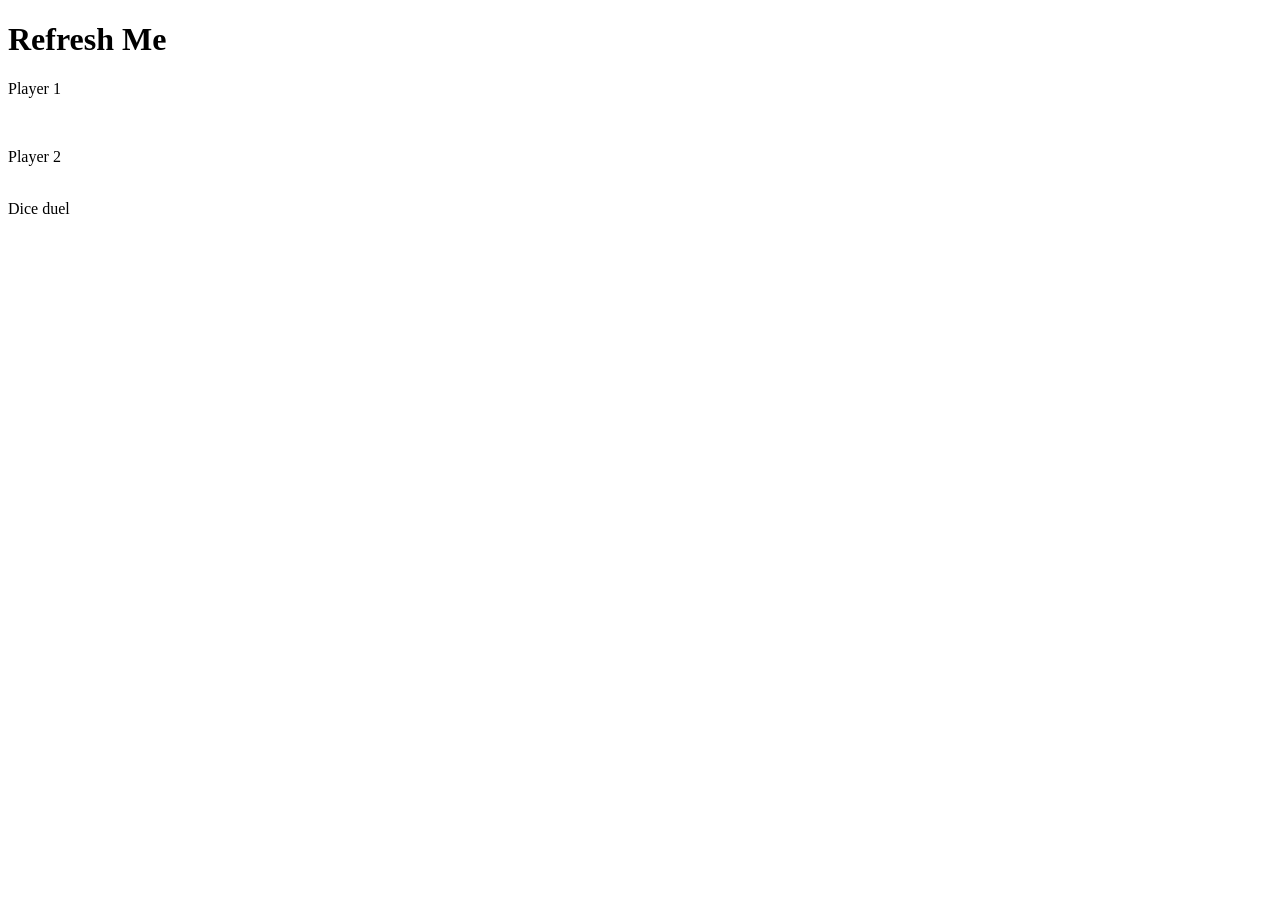
==== dicee.html @ 5a373e52 "first commit" ====
<!DOCTYPE html>
<html lang="en" dir="ltr">
  <head>
    <meta charset="utf-8" />
    <title>Dice duel</title>
    <link rel="stylesheet" href="styles.css" />
    <link
      href="https://fonts.googleapis.com/css?family=Indie+Flower|Lobster"
      rel="stylesheet"
    />
  </head>
  <body>
    <div class="container">
      <h1>Refresh Me</h1>

      <div class="dice">
        <p>Player 1</p>
        <img class="img1" src="" />
      </div>

      <div class="dice">
        <p>Player 2</p>
        <img class="img2" src="" />
      </div>
    </div>
  </body>

  <footer>
    Dice duel
  </footer>
</html>
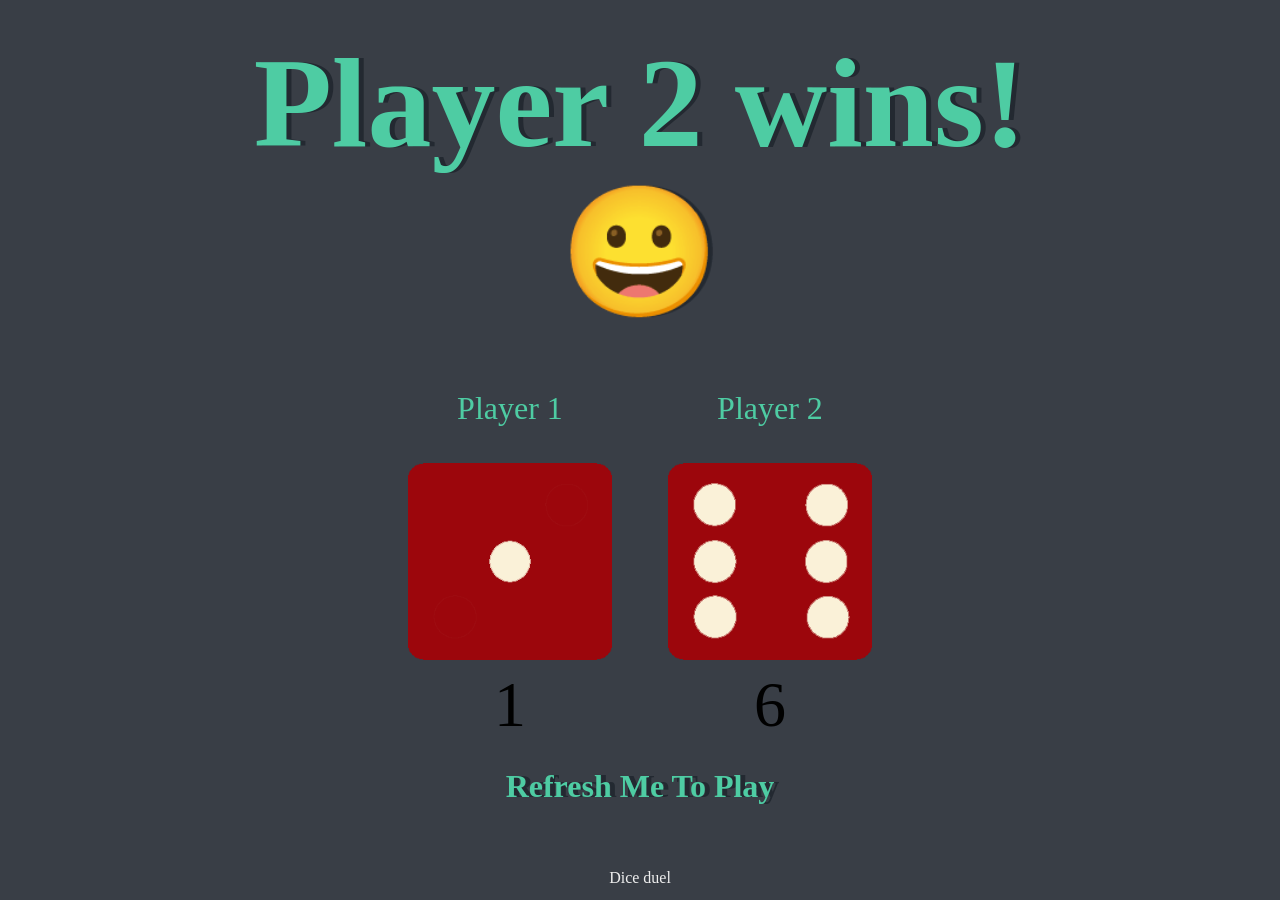
==== commit ef78a959: "completed" ====
--- a/dicee.html
+++ b/dicee.html
@@ -15,17 +15,20 @@
 
       <div class="dice">
         <p>Player 1</p>
-        <img class="img1" src="" />
+        <img class="img1" src="./images/dice6.png" />
+        <div class="dice-number"></div>
       </div>
 
       <div class="dice">
         <p>Player 2</p>
-        <img class="img2" src="" />
+        <img class="img2" src="./images/dice6.png" />
+        <div class="dice-number"></div>
       </div>
     </div>
+    <h2>Refresh Me To Play</h2>
   </body>
-
   <footer>
     Dice duel
   </footer>
+  <script type="text/javascript" src="index.js"></script>
 </html>
--- a/styles.css
+++ b/styles.css
@@ -0,0 +1,52 @@
+.container {
+  width: 70%;
+  margin: auto;
+  text-align: center;
+}
+
+.dice {
+  text-align: center;
+  display: inline-block;
+}
+
+.dice-number {
+  font-family: "Lobster", cursive;
+  font-size: 4rem;
+}
+
+body {
+  background-color: #393e46;
+}
+
+h1 {
+  margin: 30px;
+  font-family: "Lobster", cursive;
+  text-shadow: 5px 0 #232931;
+  font-size: 8rem;
+  color: #4ecca3;
+}
+
+h2 {
+  font-family: "Lobster", cursive;
+  text-shadow: 5px 0 #232931;
+  font-size: 2rem;
+  color: #4ecca3;
+  text-align: center;
+}
+
+p {
+  font-size: 2rem;
+  color: #4ecca3;
+  font-family: "Indie Flower", cursive;
+}
+
+img {
+  width: 80%;
+}
+
+footer {
+  margin-top: 5%;
+  color: #eeeeee;
+  text-align: center;
+  font-family: "Indie Flower", cursive;
+}
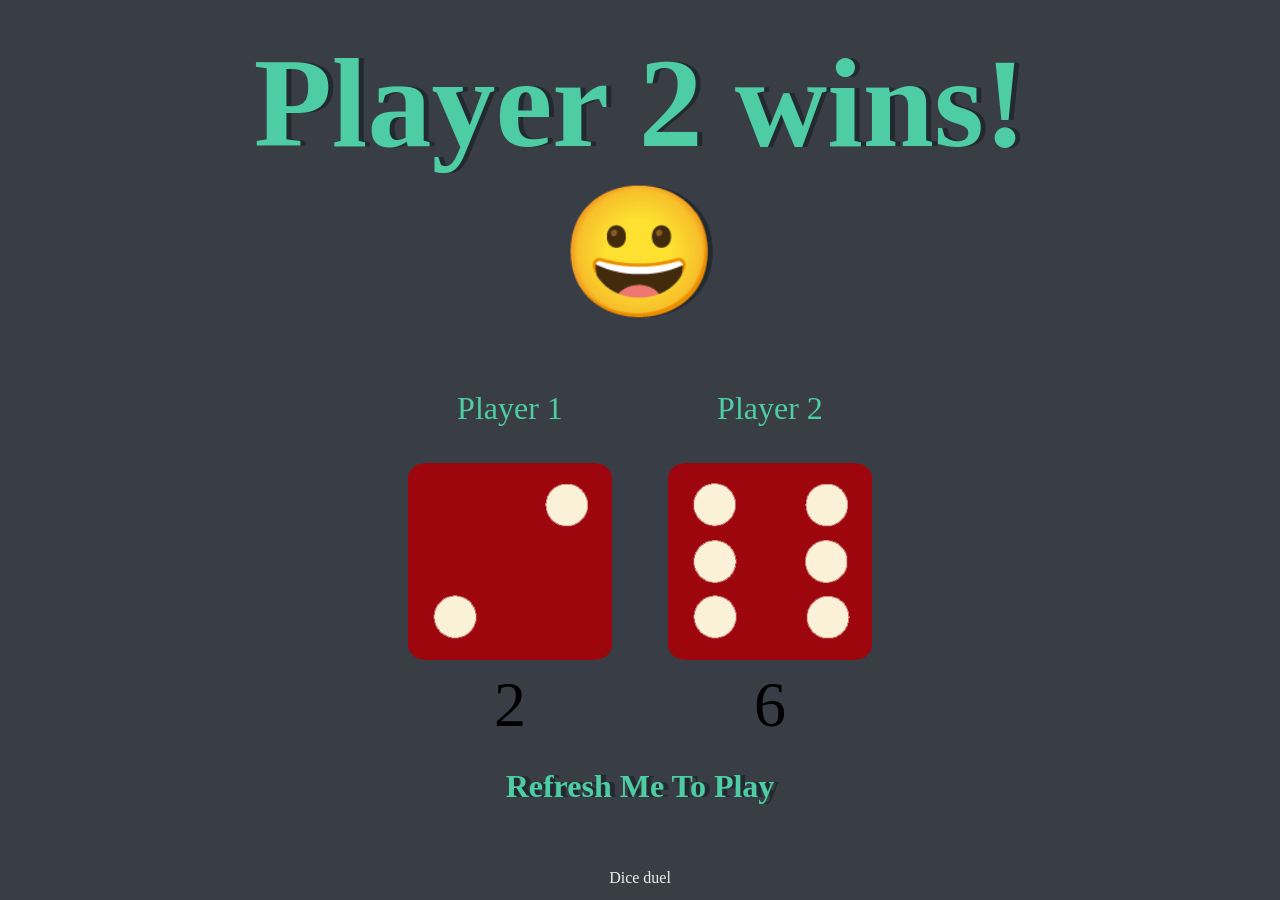
==== commit 921f3c0a: "fix script tag" ====
--- a/dicee.html
+++ b/dicee.html
@@ -26,9 +26,9 @@
       </div>
     </div>
     <h2>Refresh Me To Play</h2>
+    <script type="text/javascript" src="index.js"></script>
   </body>
   <footer>
     Dice duel
   </footer>
-  <script type="text/javascript" src="index.js"></script>
 </html>
